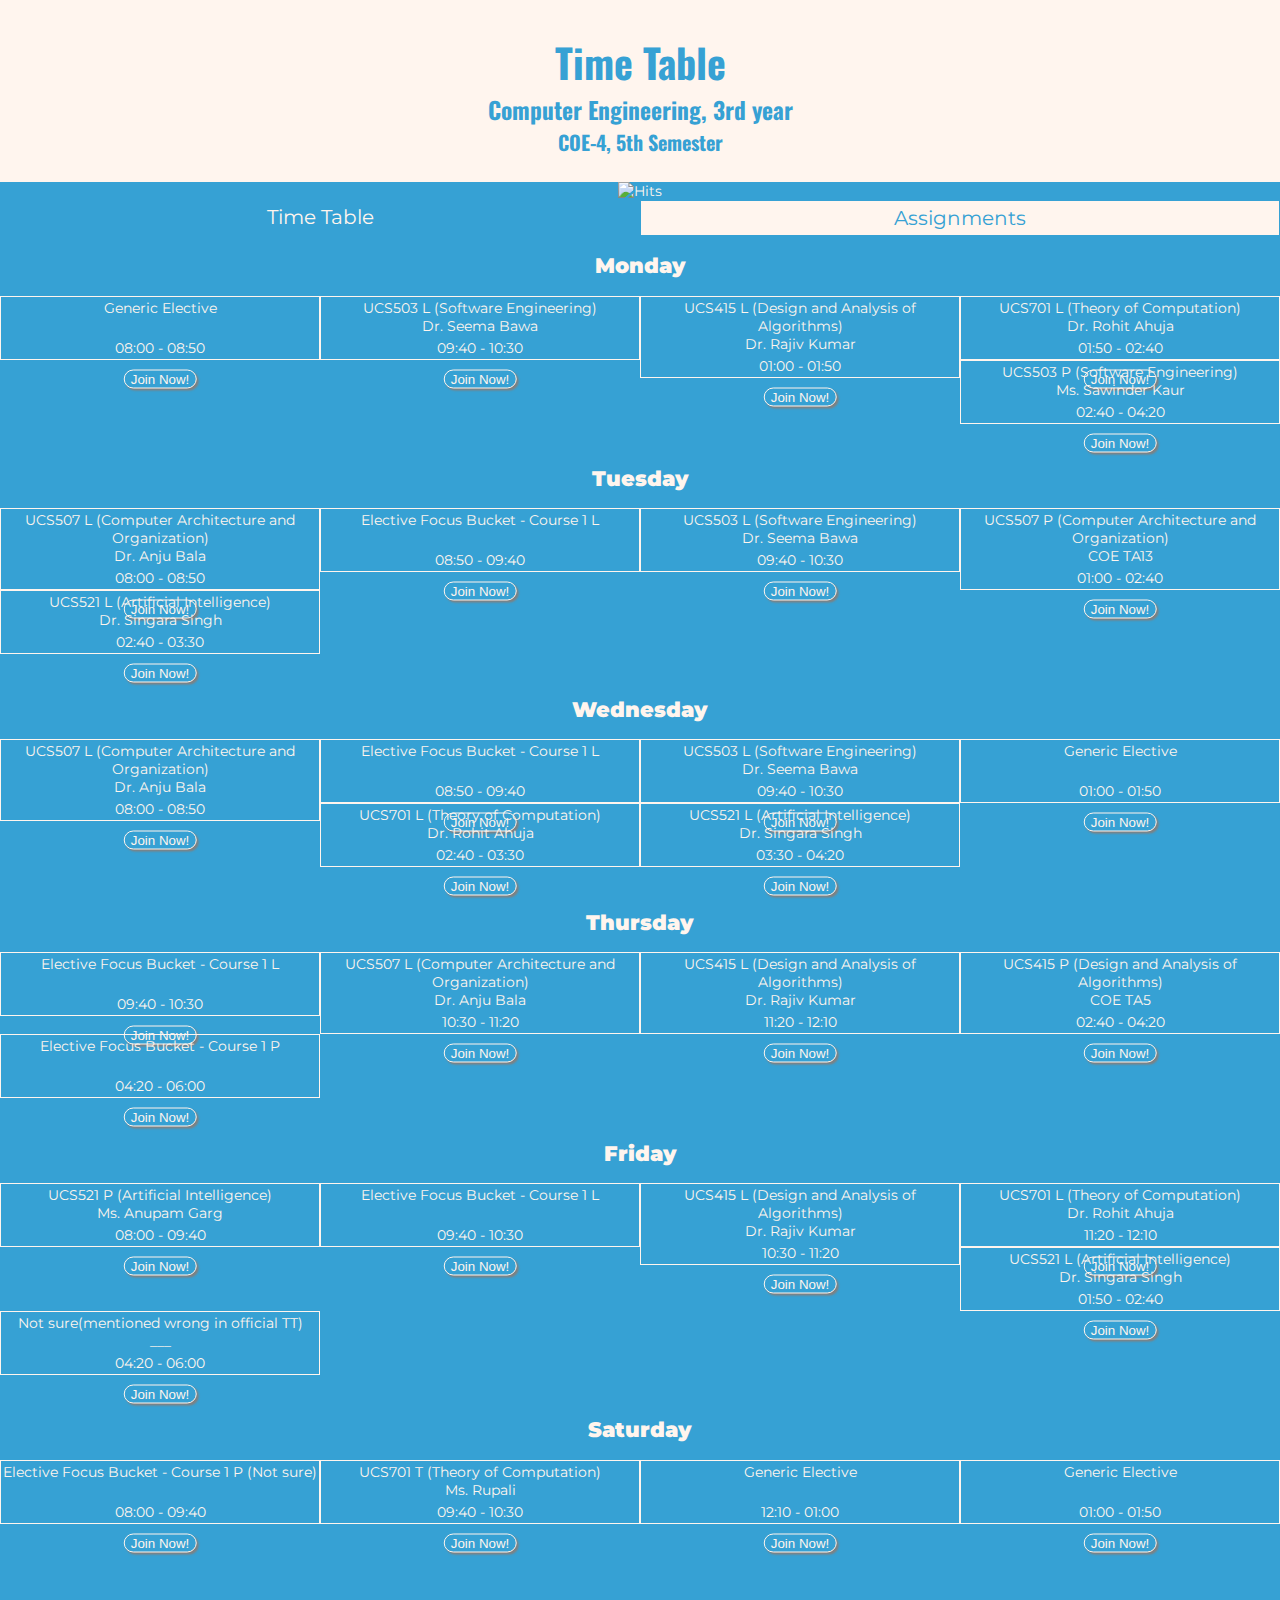
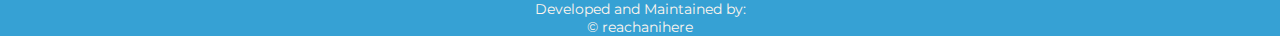
==== index.html @ 00ad69f7 "Update index.html" ====
<!DOCTYPE html>
<html>
    <head>
        <meta charset = "utf-8">
        <meta name="viewport" content="width=device-width, initial-scale=1">
        <title>Time Table, COE-4</title>
        <link rel="icon" href="images/favicon.png" type="image/x-icon"/>
        <link rel="stylesheet" type="text/css" href="css/style.css">
        <link href="https://fonts.googleapis.com/css2?family=Montserrat&family=Oswald:wght@700&display=swap" rel="stylesheet">
    </head>

    <body>
        <header><h1 class="tt">Time Table</h1><h3 class="elec">Computer Engineering, 3rd year</h3><h4 class="sem">COE-4, 5th Semester</h4></header>
        <img src="https://hitcounter.pythonanywhere.com/count/tag.svg?url=https%3A%2F%2Fcoe4.tech" alt="Hits">
        <div class="container">
            <div class="TTpage1"><a href="index.html" class="linktt1">Time Table</a></div>
            <div class="Qpage1"><a href="assignments.html" class="linkq1">Assignments</a></div>
            <div class="day"><h2>Monday</h2>
                <div class="lecture">
                    <div class="details">Generic Elective<br>‏‏‎ ‎</div>
                    <div class="details">08:00 - 08:50</div>
                    <div class="butt"><a href="#" add target="_blank"><button class="join_now_link">Join Now!</button></a></div>
                </div>
                <div class="lecture">
                    <div class="details">UCS503 L (Software Engineering)<br>Dr. Seema Bawa</div>
                    <div class="details">09:40 - 10:30</div>
                    <div class="butt"><a href="#" add target="_blank"><button class="join_now_link">Join Now!</button></a></div>
                </div>
                <div class="lecture">
                    <div class="details">UCS415 L (Design and Analysis of Algorithms)<br>Dr. Rajiv Kumar</div>
                    <div class="details">01:00 - 01:50</div>
                    <div class="butt"><a href="#" add target="_blank"><button class="join_now_link">Join Now!</button></a></div>
                </div>
                <div class="lecture">
                    <div class="details">UCS701 L (Theory of Computation)<br>Dr. Rohit Ahuja</div>
                    <div class="details">01:50 - 02:40</div>
                    <div class="butt"><a href="#" add target="_blank"><button class="join_now_link">Join Now!</button></a></div>
                </div>
                <div class="lecture">
                    <div class="details">UCS503 P (Software Engineering)<br>Ms. Sawinder Kaur</div>
                    <div class="details">02:40 - 04:20</div>
                    <div class="butt"><a href="#" add target="_blank"><button class="join_now_link">Join Now!</button></a></div>
                </div>
            </div>
            <div class="day"><h2>Tuesday</h2>
                <div class="lecture">
                    <div class="details">UCS507 L (Computer Architecture and Organization)<br>Dr. Anju Bala</div>
                    <div class="details">08:00 - 08:50</div>
                    <div class="butt"><a href="#" add target="_blank"><button class="join_now_link">Join Now!</button></a></div>
                </div>
                <div class="lecture">
                    <div class="details">Elective Focus Bucket - Course 1 L<br>‏‏‎ ‎</div>
                    <div class="details">08:50 - 09:40</div>
                    <div class="butt"><a href="#" add target="_blank"><button class="join_now_link">Join Now!</button></a></div>
                </div>
                <div class="lecture">
                    <div class="details">UCS503 L (Software Engineering)<br>Dr. Seema Bawa</div>
                    <div class="details">09:40 - 10:30</div>
                    <div class="butt"><a href="#" add target="_blank"><button class="join_now_link">Join Now!</button></a></div>
                </div>
                <div class="lecture">
                    <div class="details">UCS507 P (Computer Architecture and Organization)<br>COE TA13</div>
                    <div class="details">01:00 - 02:40</div>
                    <div class="butt"><a href="#" add target="_blank"><button class="join_now_link">Join Now!</button></a></div>
                </div>    
                <div class="lecture">
                    <div class="details">UCS521 L (Artificial Intelligence)<br>Dr. Singara Singh</div>
                    <div class="details">02:40 - 03:30</div>
                    <div class="butt"><a href="#" add target="_blank"><button class="join_now_link">Join Now!</button></a></div>
                </div> 
            </div> 
            <div class="day"><h2>Wednesday</h2>
                <div class="lecture">
                    <div class="details">UCS507 L (Computer Architecture and Organization)<br>Dr. Anju Bala</div>
                    <div class="details">08:00 - 08:50</div>
                    <div class="butt"><a href="#" add target="_blank"><button class="join_now_link">Join Now!</button></a></div>
                </div>
                <div class="lecture">
                    <div class="details">Elective Focus Bucket - Course 1 L<br>‏‏‎ ‎</div>
                    <div class="details">08:50 - 09:40</div>
                    <div class="butt"><a href="#" add target="_blank"><button class="join_now_link">Join Now!</button></a></div>
                </div>
                <div class="lecture">
                    <div class="details">UCS503 L (Software Engineering)<br>Dr. Seema Bawa</div>
                    <div class="details">09:40 - 10:30</div>
                    <div class="butt"><a href="#" add target="_blank"><button class="join_now_link">Join Now!</button></a></div>
                </div>
                <div class="lecture">
                    <div class="details">Generic Elective<br>‏‏‎ ‎</div>
                    <div class="details">01:00 - 01:50</div>
                    <div class="butt"><a href="#" add target="_blank"><button class="join_now_link">Join Now!</button></a></div>
                </div>
                <div class="lecture">
                    <div class="details">UCS701 L (Theory of Computation)<br>Dr. Rohit Ahuja</div>
                    <div class="details">02:40 - 03:30</div>
                    <div class="butt"><a href="#" add target="_blank"><button class="join_now_link">Join Now!</button></a></div>
                </div>   
                <div class="lecture">
                    <div class="details">UCS521 L (Artificial Intelligence)<br>Dr. Singara Singh</div>
                    <div class="details">03:30 - 04:20</div>
                    <div class="butt"><a href="#" add target="_blank"><button class="join_now_link">Join Now!</button></a></div>
                </div> 
            </div>
            <div class="day"><h2>Thursday</h2>
                <div class="lecture">
                    <div class="details">Elective Focus Bucket - Course 1 L<br>‏‏‎ ‎</div>
                    <div class="details">09:40 - 10:30</div>
                    <div class="butt"><a href="#" add target="_blank"><button class="join_now_link">Join Now!</button></a></div>
                </div>
                <div class="lecture">
                    <div class="details">UCS507 L (Computer Architecture and Organization)<br>Dr. Anju Bala</div>
                    <div class="details">10:30 - 11:20</div>
                    <div class="butt"><a href="#" add target="_blank"><button class="join_now_link">Join Now!</button></a></div>
                </div>
                <div class="lecture">
                    <div class="details">UCS415 L (Design and Analysis of Algorithms)<br>Dr. Rajiv Kumar</div>
                    <div class="details">11:20 - 12:10</div>
                    <div class="butt"><a href="#" add target="_blank"><button class="join_now_link">Join Now!</button></a></div>
                </div>
                <div class="lecture">
                    <div class="details">UCS415 P (Design and Analysis of Algorithms)<br>COE TA5</div>
                    <div class="details">02:40 - 04:20</div>
                    <div class="butt"><a href="#" add target="_blank"><button class="join_now_link">Join Now!</button></a></div>
                </div>   
                <div class="lecture">
                    <div class="details">Elective Focus Bucket - Course 1 P<br>‏‏‎ ‎</div>
                    <div class="details">04:20 - 06:00</div>
                    <div class="butt"><a href="#" add target="_blank"><button class="join_now_link">Join Now!</button></a></div>
                </div>
            </div>
            <div class="day"><h2>Friday</h2>
                <div class="lecture">
                    <div class="details">UCS521 P (Artificial Intelligence)<br>Ms. Anupam Garg</div>
                    <div class="details">08:00 - 09:40</div>
                    <div class="butt"><a href="#" add target="_blank"><button class="join_now_link">Join Now!</button></a></div>
                </div> 
                <div class="lecture">
                    <div class="details">Elective Focus Bucket - Course 1 L<br>‏‏‎ ‎</div>
                    <div class="details">09:40 - 10:30</div>
                    <div class="butt"><a href="#" add target="_blank"><button class="join_now_link">Join Now!</button></a></div>
                </div>
                <div class="lecture">
                    <div class="details">UCS415 L (Design and Analysis of Algorithms)<br>Dr. Rajiv Kumar</div>
                    <div class="details">10:30 - 11:20</div>
                    <div class="butt"><a href="#" add target="_blank"><button class="join_now_link">Join Now!</button></a></div>
                </div>  
                <div class="lecture">
                    <div class="details">UCS701 L (Theory of Computation)<br>Dr. Rohit Ahuja</div>
                    <div class="details">11:20 - 12:10</div>
                    <div class="butt"><a href="#" add target="_blank"><button class="join_now_link">Join Now!</button></a></div>
                </div> 
                <div class="lecture">
                    <div class="details">UCS521 L (Artificial Intelligence)<br>Dr. Singara Singh</div>
                    <div class="details">01:50 - 02:40</div>
                    <div class="butt"><a href="#" add target="_blank"><button class="join_now_link">Join Now!</button></a></div>
                </div> 
                <div class="lecture">
                    <div class="details">Not sure(mentioned wrong in official TT)<br>‏‏‎___</div>
                    <div class="details">04:20 - 06:00</div>
                    <div class="butt"><a href="#" add target="_blank"><button class="join_now_link">Join Now!</button></a></div>
                </div>
            </div>
                <div class="day"><h2>Saturday</h2>
                <div class="lecture">
                    <div class="details">Elective Focus Bucket - Course 1 P (Not sure)<br>‏‏‎ ‎</div>
                    <div class="details">08:00 - 09:40</div>
                    <div class="butt"><a href="#" add target="_blank"><button class="join_now_link">Join Now!</button></a></div>
                </div>
                <div class="lecture">
                    <div class="details">UCS701 T (Theory of Computation)<br>Ms. Rupali</div>
                    <div class="details">09:40 - 10:30</div>
                    <div class="butt"><a href="#" add target="_blank"><button class="join_now_link">Join Now!</button></a></div>
                </div>
                <div class="lecture">
                    <div class="details">Generic Elective<br>‏‏‎ ‎</div>
                    <div class="details">12:10 - 01:00</div>
                    <div class="butt"><a href="#" add target="_blank"><button class="join_now_link">Join Now!</button></a></div>
                </div>
                <div class="lecture">
                    <div class="details">Generic Elective<br>‏‏‎ ‎</div>
                    <div class="details">01:00 - 01:50</div>
                    <div class="butt"><a href="#" add target="_blank"><button class="join_now_link">Join Now!</button></a></div>
                </div>   
            </div>   
        </div>
        <div class="foot">Developed and Maintained by:<br>&copy reachanihere</div>
    </body>
</html>
---- css/style.css ----
body{
    width: 100%;
    margin: 0px;
    padding: 0px;
    background-color: #36a1d4;
    font-family: 'Montserrat', sans-serif;
    color: seashell;
    font-size: 14px;
    text-align: center;
}
header{
    background-color: seashell;
    margin: 0px;
    padding: 5px;
    color: #36a1d4;
    font-family: 'Oswald', sans-serif;
    text-align: center;
    font-size: 20px;
}
.container{
    text-align: center;
}
.day{
    width: 100%;
    margin-bottom: 25px;
    float: left;
    text-align: center;
}
.lecture{
    box-sizing: border-box;
    position: relative;
    box-align :center;
    width: 25%;
    float: left;
    padding: 0px;
    margin: 0px;
    border-style: solid;
    border-width: 1px;
    border-color: seashell;
}
.join_now_link{
    margin: 0px ;
}
.details{
    text-align: center;
    padding: 2px;
}
.butt{
    position: absolute;
    padding-top: 40px;
    margin: 0px;
    left: 50%;
    -ms-transform: translate(-50%);
    transform: translate(-50%,-50%);
}
.lecture1{
    box-sizing: border-box;
    position: relative;
    width: 50%;
    float: left;
    padding: 0px;
    margin: 0px;
    border-style: solid;
    border-width: 1px;
    border-color: seashell;
}
.butt1{
    position: absolute;
    padding-top: 40px;
    margin: 0px;
    left: 50%;
    -ms-transform: translate(-50%);
    transform: translate(-50%,-50%);
}
h2{
    text-shadow: 0px,0px,10px,1px, slategray;
    font-weight: 900;
}
.foot{
    font-size: 14px;
    text-align: center;
    padding-top: 200px;
    margin-top: 1200px;
}
.footq{
    font-size: 14px;
    text-align: center;
    padding-top: 200px;
    margin-top: 400px;
}
.join_now_link{
    background-color:#36a1d4;
    border: 1.5px solid seashell;
    color: seashell;
    box-shadow: 2px 2px 2px 0px gray;
    font-weight: 500;
    border-radius: 10px 10px 10px 10px ;
}
.elec{
    margin: 0px;
}
.sem{
    margin: 0px;
    padding-bottom: 20px;
}
.tt{
    margin-bottom: 0px;
}
.TTpage1{
    box-sizing: border-box;
    width: 50%;
    float: left;
    font-size: 20px;
    font-weight: 400;
    padding-top: 5px;
    padding-bottom: 5px;
    color: seashell;
}
.Qpage1{
    box-sizing: border-box;
    width: 50%;
    float: left;
    font-size: 20px;
    font-weight: 400;
    padding-top: 5px;
    padding-bottom: 5px;
    background-color: seashell;
    color: #36a1d4;
    border: 1px solid #36a1d4;
    }

.TTpage2{
    box-sizing: border-box;
    width: 50%;
    float: left;
    font-size: 20px;
    font-weight: 400;
    padding-top: 5px;
    padding-bottom: 5px;
    background-color: seashell;
    color: #36a1d4;
    border: 1px solid #36a1d4;
    }
.Qpage2{
    width: 50%;
    float: left;
    font-size: 20px;
    font-weight: 400;
    padding-top: 5px;
    padding-bottom: 5px;
}
#upq{
    margin-top: 40px;
    font-size: 20px;
    font-weight: 900;
}
#quiz{
    width: 100%;
    display: inline-block;
    padding: 10px;
    margin-top: 5px;
    border-width: 1.5px;
}
#quiz_link{
    margin-top: 1000px;
}
.linktt{
    text-decoration: none;
    color: #36a1d4;
}
.linkq{
    text-decoration: none;
    color: seashell;
}
.linktt1{
    text-decoration: none;
    color: seashell;
}
.linkq1{
    text-decoration: none;
    color: #36a1d4;
}
#quiz_button{
    background-color: seashell;
    color: #36a1d4;
    font-weight: 600;
}
@media(max-width:746px){
    .body{
        font-size: 12px;
    }
    .lecture{
        width: 50%;
        margin-bottom: 40px;
    }
    #quiz{
        margin-bottom: 10px;
    }
}
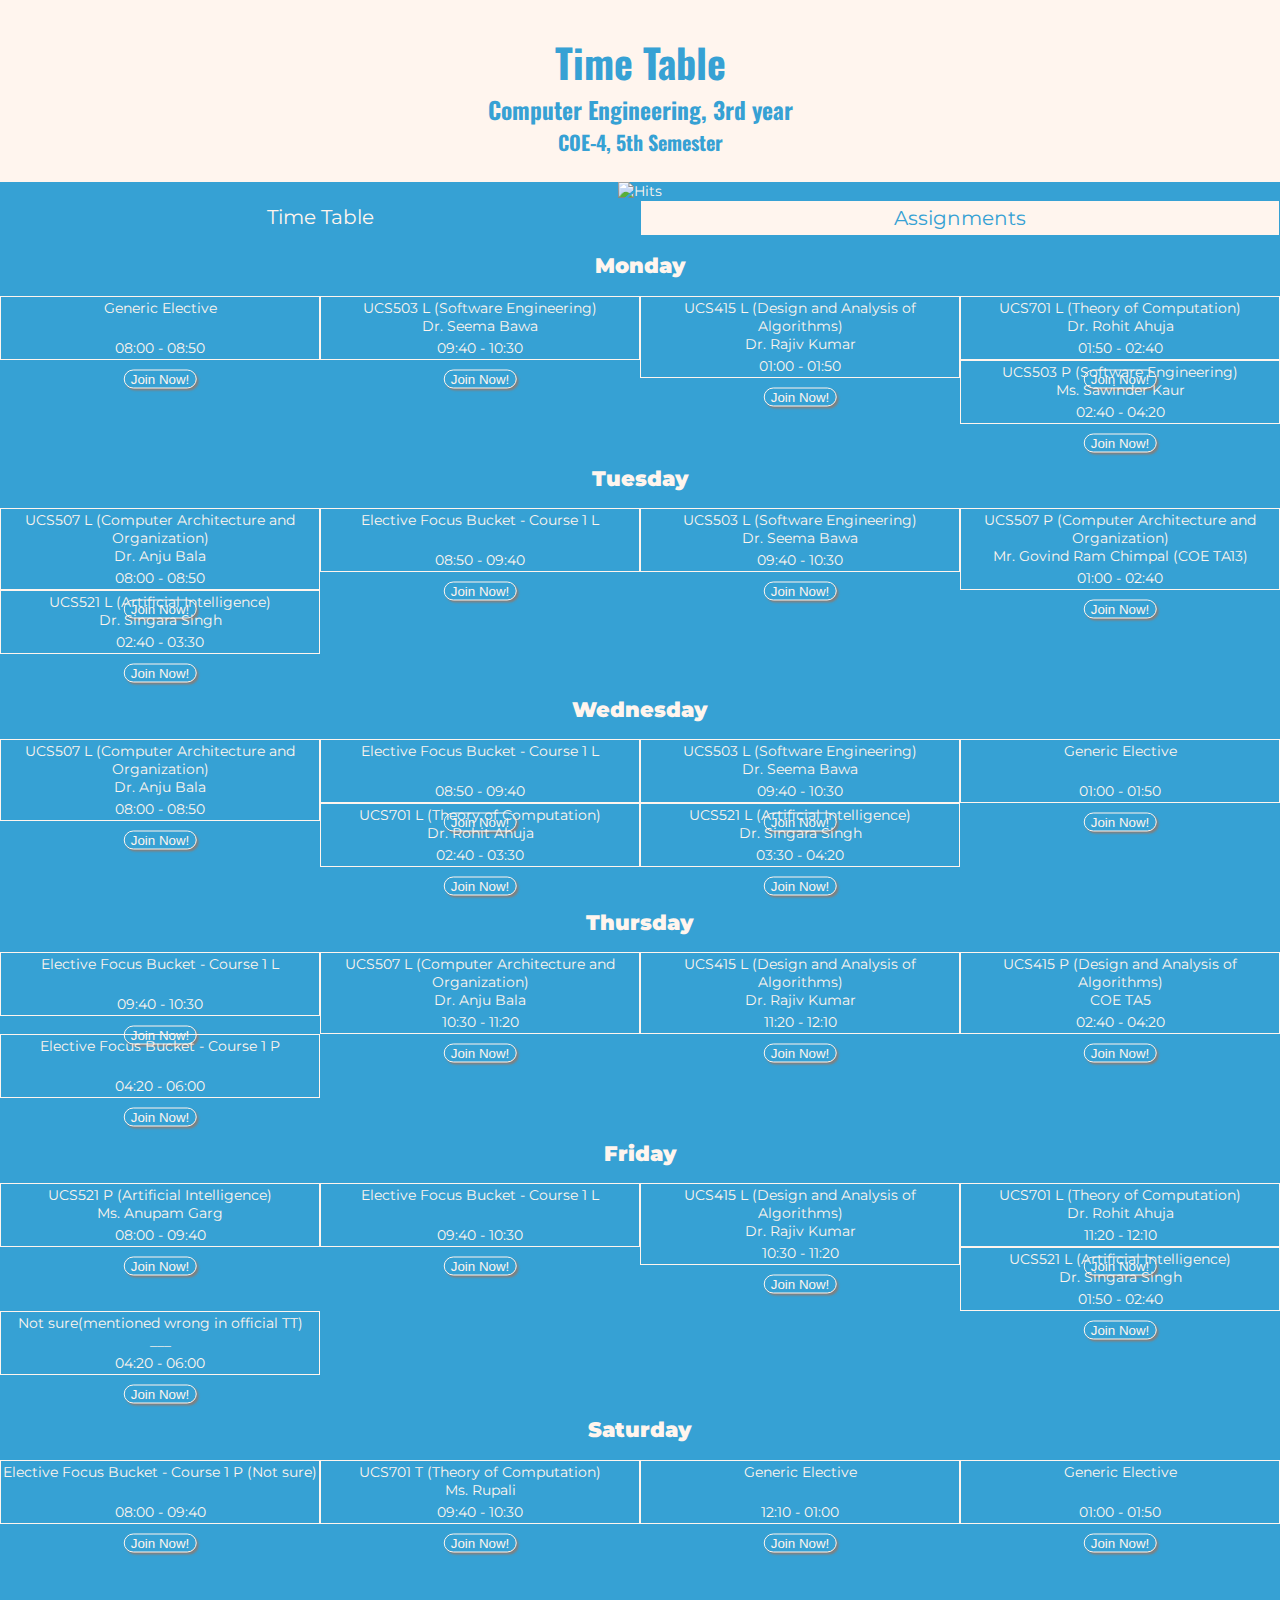
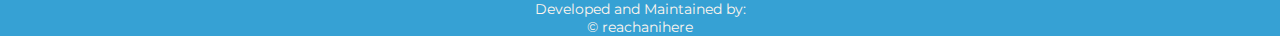
==== commit eb03afd1: "Update index.html" ====
--- a/index.html
+++ b/index.html
@@ -59,7 +59,7 @@
                     <div class="butt"><a href="#" add target="_blank"><button class="join_now_link">Join Now!</button></a></div>
                 </div>
                 <div class="lecture">
-                    <div class="details">UCS507 P (Computer Architecture and Organization)<br>COE TA13</div>
+                    <div class="details">UCS507 P (Computer Architecture and Organization)<br>Mr. Govind Ram Chimpal (COE TA13)</div>
                     <div class="details">01:00 - 02:40</div>
                     <div class="butt"><a href="#" add target="_blank"><button class="join_now_link">Join Now!</button></a></div>
                 </div>    
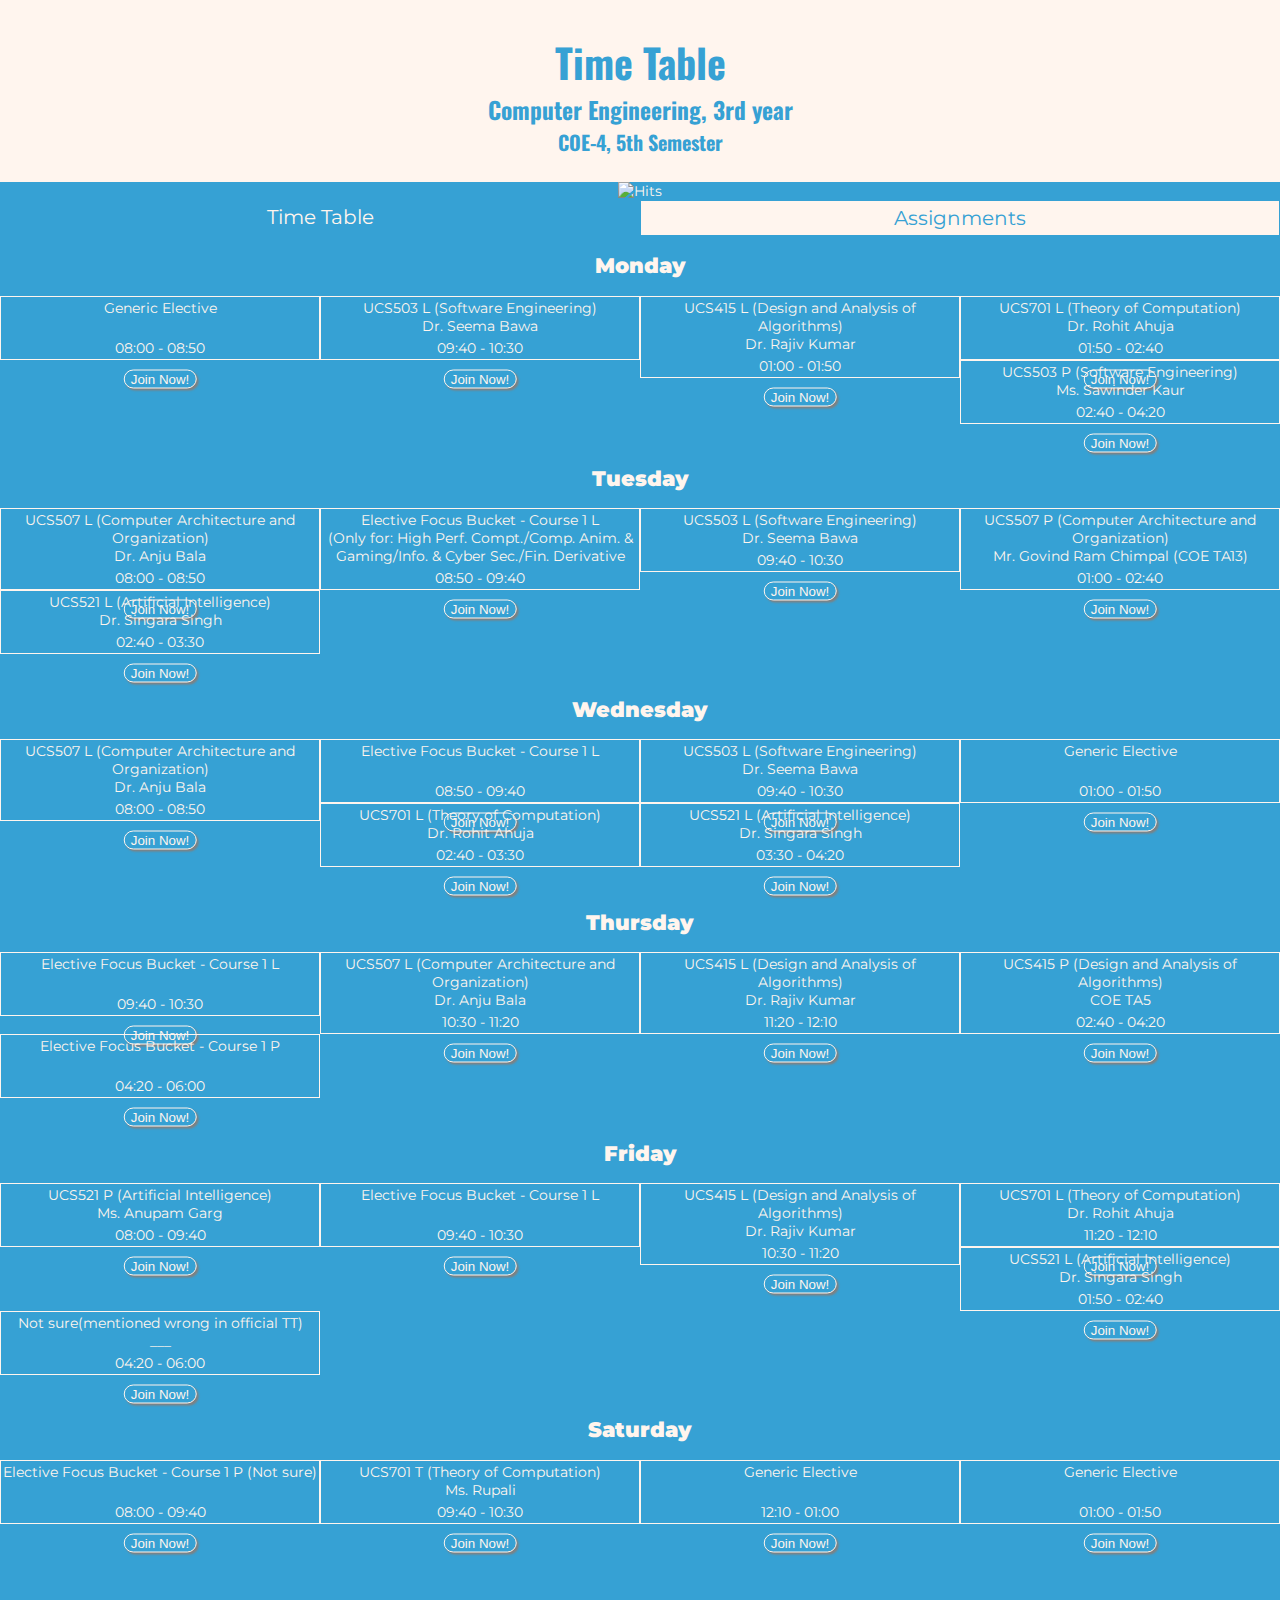
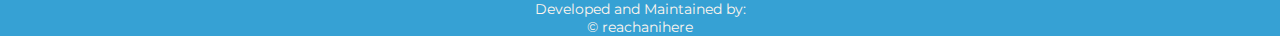
==== commit 9c6cdf1c: "Update index.html" ====
--- a/index.html
+++ b/index.html
@@ -49,7 +49,7 @@
                     <div class="butt"><a href="#" add target="_blank"><button class="join_now_link">Join Now!</button></a></div>
                 </div>
                 <div class="lecture">
-                    <div class="details">Elective Focus Bucket - Course 1 L<br>‏‏‎ ‎</div>
+                    <div class="details">Elective Focus Bucket - Course 1 L<br>(Only for: High Perf. Compt./Comp. Anim. & Gaming/Info. & Cyber Sec./Fin. Derivative</div>
                     <div class="details">08:50 - 09:40</div>
                     <div class="butt"><a href="#" add target="_blank"><button class="join_now_link">Join Now!</button></a></div>
                 </div>
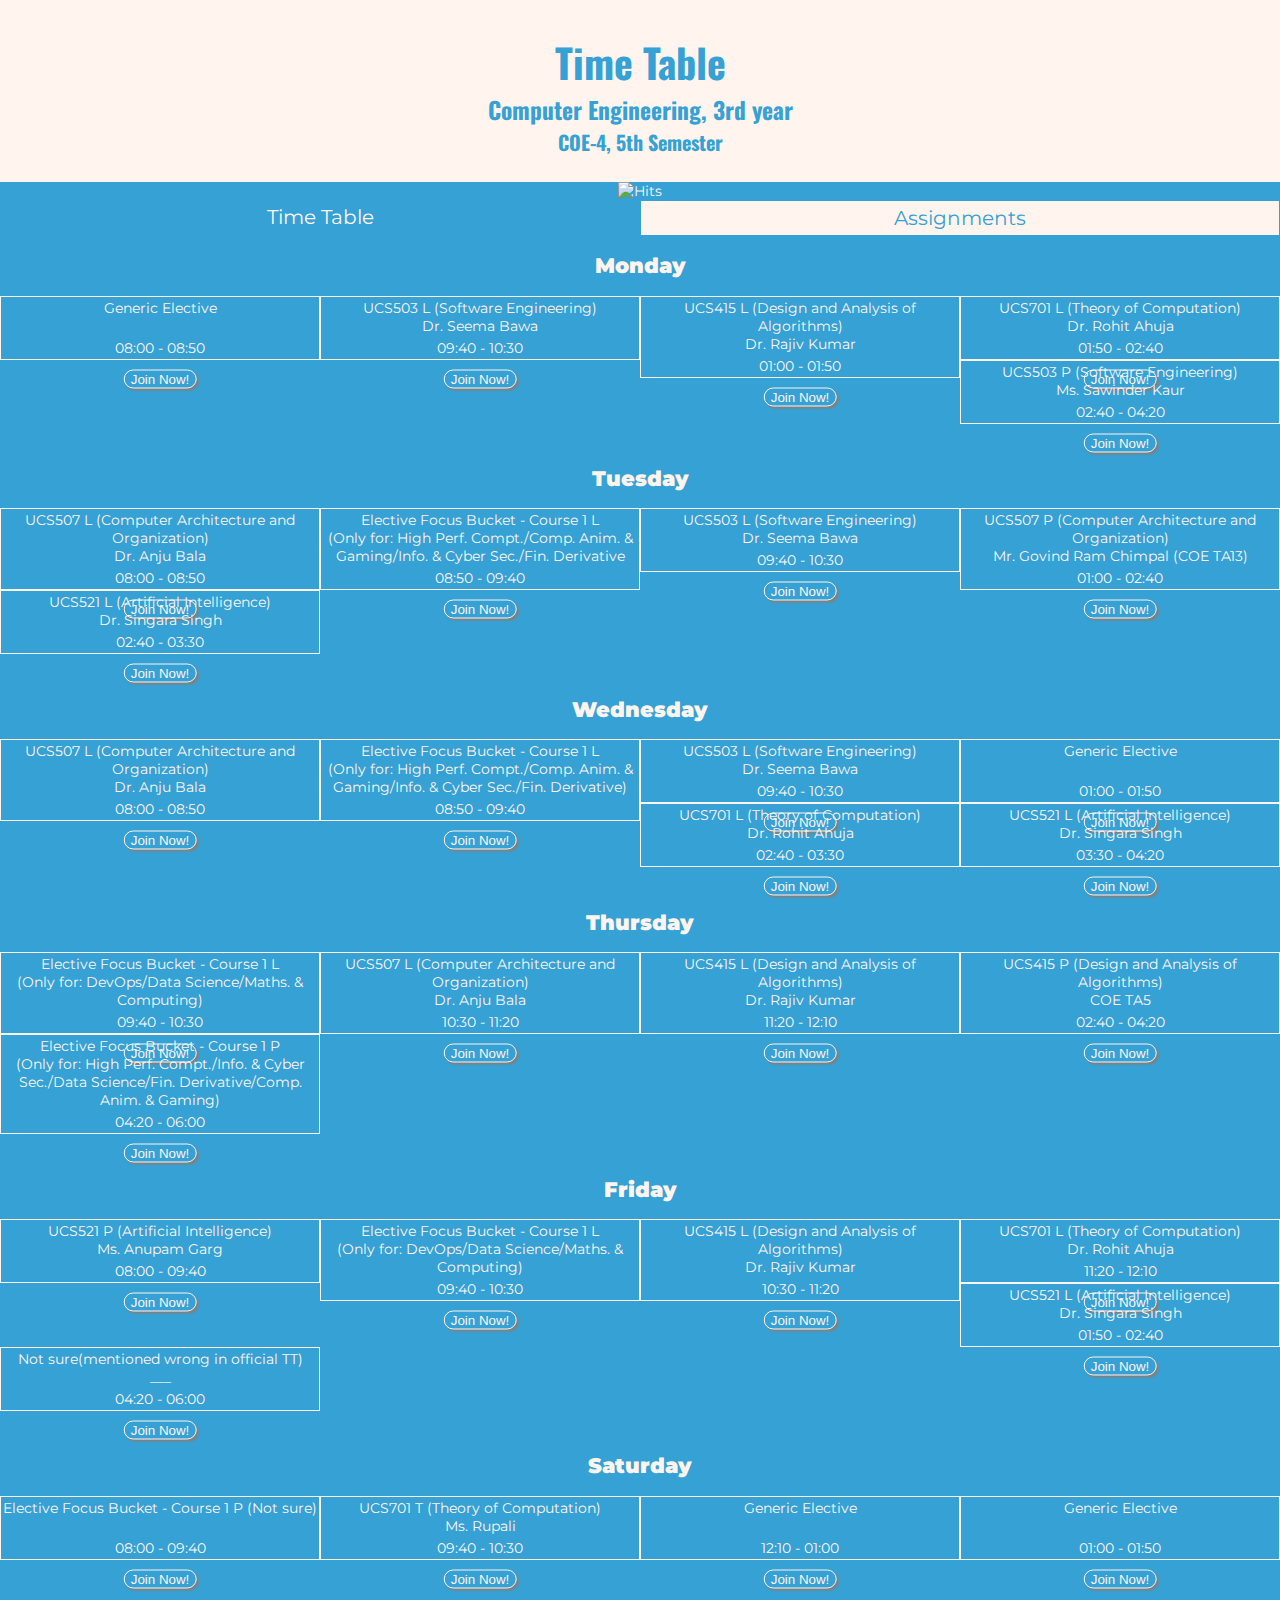
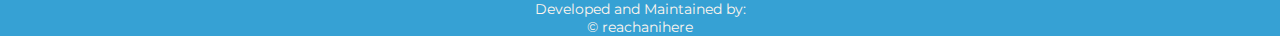
==== commit eed5a74f: "Update index.html" ====
--- a/index.html
+++ b/index.html
@@ -76,7 +76,7 @@
                     <div class="butt"><a href="#" add target="_blank"><button class="join_now_link">Join Now!</button></a></div>
                 </div>
                 <div class="lecture">
-                    <div class="details">Elective Focus Bucket - Course 1 L<br>‏‏‎ ‎</div>
+                    <div class="details">Elective Focus Bucket - Course 1 L<br>(Only for: High Perf. Compt./Comp. Anim. & Gaming/Info. & Cyber Sec./Fin. Derivative)</div>
                     <div class="details">08:50 - 09:40</div>
                     <div class="butt"><a href="#" add target="_blank"><button class="join_now_link">Join Now!</button></a></div>
                 </div>
@@ -103,7 +103,7 @@
             </div>
             <div class="day"><h2>Thursday</h2>
                 <div class="lecture">
-                    <div class="details">Elective Focus Bucket - Course 1 L<br>‏‏‎ ‎</div>
+                    <div class="details">Elective Focus Bucket - Course 1 L<br>(Only for: DevOps/Data Science/Maths. & Computing)</div>
                     <div class="details">09:40 - 10:30</div>
                     <div class="butt"><a href="#" add target="_blank"><button class="join_now_link">Join Now!</button></a></div>
                 </div>
@@ -123,7 +123,7 @@
                     <div class="butt"><a href="#" add target="_blank"><button class="join_now_link">Join Now!</button></a></div>
                 </div>   
                 <div class="lecture">
-                    <div class="details">Elective Focus Bucket - Course 1 P<br>‏‏‎ ‎</div>
+                    <div class="details">Elective Focus Bucket - Course 1 P<br>(Only for: High Perf. Compt./Info. & Cyber Sec./Data Science/Fin. Derivative/Comp. Anim. & Gaming)</div>
                     <div class="details">04:20 - 06:00</div>
                     <div class="butt"><a href="#" add target="_blank"><button class="join_now_link">Join Now!</button></a></div>
                 </div>
@@ -135,7 +135,7 @@
                     <div class="butt"><a href="#" add target="_blank"><button class="join_now_link">Join Now!</button></a></div>
                 </div> 
                 <div class="lecture">
-                    <div class="details">Elective Focus Bucket - Course 1 L<br>‏‏‎ ‎</div>
+                    <div class="details">Elective Focus Bucket - Course 1 L<br>(Only for: DevOps/Data Science/Maths. & Computing)</div>
                     <div class="details">09:40 - 10:30</div>
                     <div class="butt"><a href="#" add target="_blank"><button class="join_now_link">Join Now!</button></a></div>
                 </div>
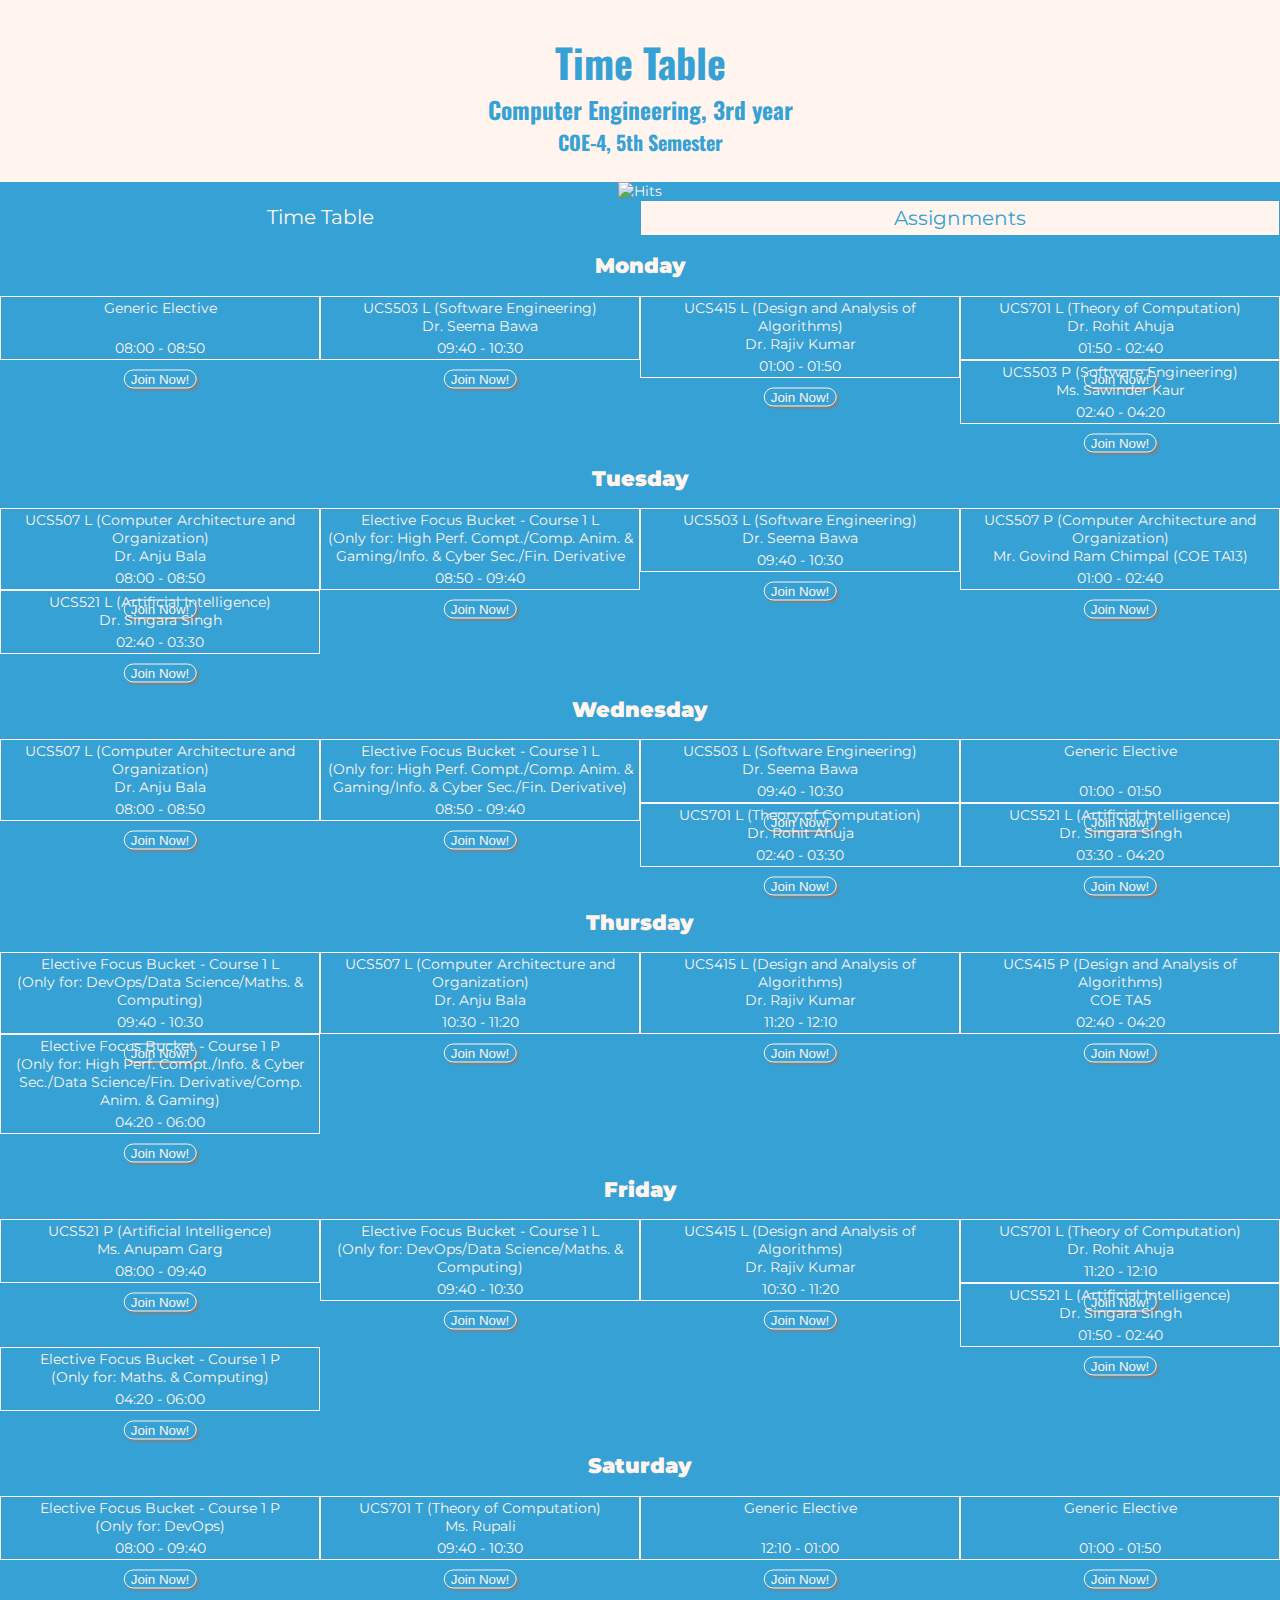
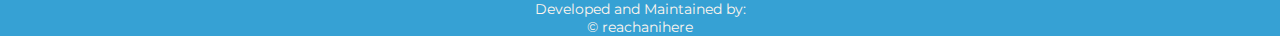
==== commit 97490887: "Update index.html" ====
--- a/index.html
+++ b/index.html
@@ -155,14 +155,14 @@
                     <div class="butt"><a href="#" add target="_blank"><button class="join_now_link">Join Now!</button></a></div>
                 </div> 
                 <div class="lecture">
-                    <div class="details">Not sure(mentioned wrong in official TT)<br>‏‏‎___</div>
+                    <div class="details">Elective Focus Bucket - Course 1 P<br>(Only for: Maths. & Computing)</div>
                     <div class="details">04:20 - 06:00</div>
                     <div class="butt"><a href="#" add target="_blank"><button class="join_now_link">Join Now!</button></a></div>
                 </div>
             </div>
                 <div class="day"><h2>Saturday</h2>
                 <div class="lecture">
-                    <div class="details">Elective Focus Bucket - Course 1 P (Not sure)<br>‏‏‎ ‎</div>
+                    <div class="details">Elective Focus Bucket - Course 1 P<br>(Only for: DevOps)</div>
                     <div class="details">08:00 - 09:40</div>
                     <div class="butt"><a href="#" add target="_blank"><button class="join_now_link">Join Now!</button></a></div>
                 </div>
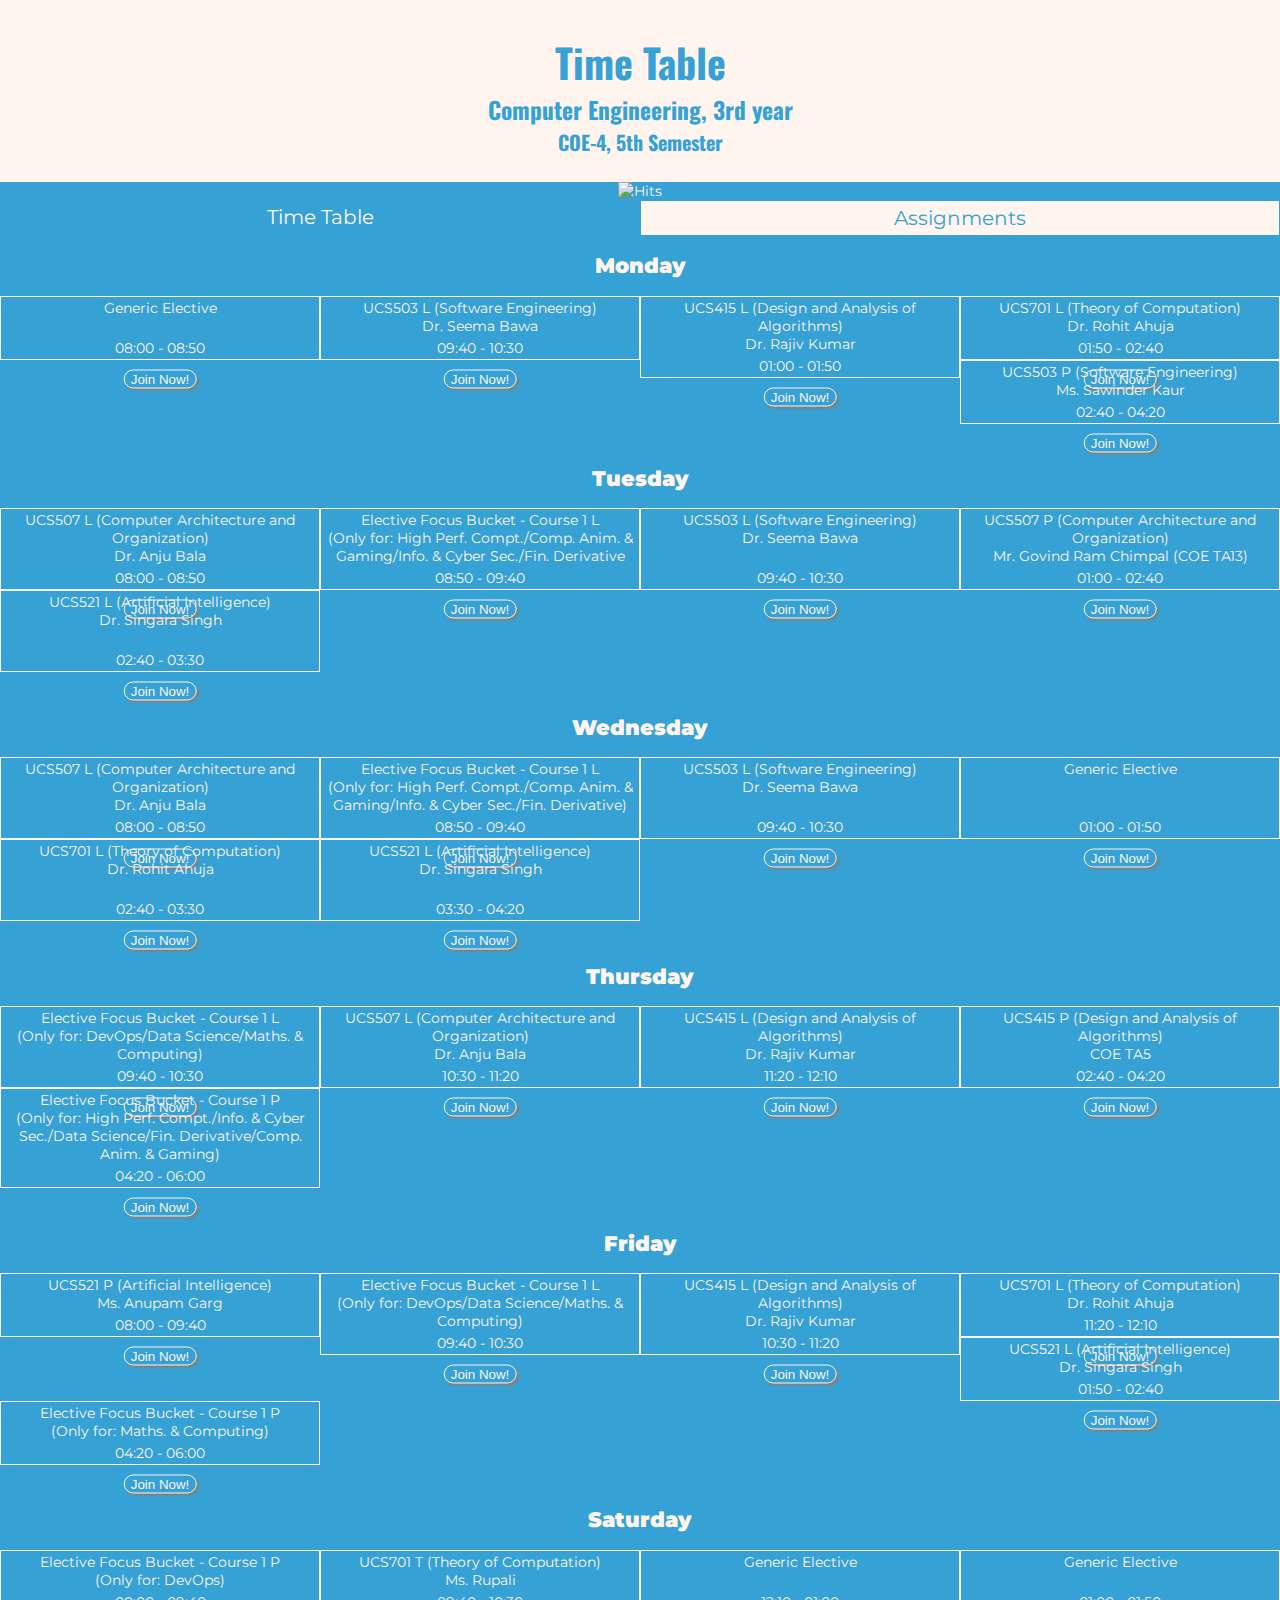
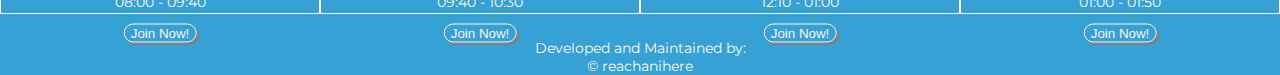
==== commit 14ab56e5: "Update index.html" ====
--- a/index.html
+++ b/index.html
@@ -54,7 +54,7 @@
                     <div class="butt"><a href="#" add target="_blank"><button class="join_now_link">Join Now!</button></a></div>
                 </div>
                 <div class="lecture">
-                    <div class="details">UCS503 L (Software Engineering)<br>Dr. Seema Bawa</div>
+                    <div class="details">UCS503 L (Software Engineering)<br>Dr. Seema Bawa<br>‏‏‎ ‎</div>
                     <div class="details">09:40 - 10:30</div>
                     <div class="butt"><a href="#" add target="_blank"><button class="join_now_link">Join Now!</button></a></div>
                 </div>
@@ -64,7 +64,7 @@
                     <div class="butt"><a href="#" add target="_blank"><button class="join_now_link">Join Now!</button></a></div>
                 </div>    
                 <div class="lecture">
-                    <div class="details">UCS521 L (Artificial Intelligence)<br>Dr. Singara Singh</div>
+                    <div class="details">UCS521 L (Artificial Intelligence)<br>Dr. Singara Singh<br>‏‏‎ ‎</div>
                     <div class="details">02:40 - 03:30</div>
                     <div class="butt"><a href="#" add target="_blank"><button class="join_now_link">Join Now!</button></a></div>
                 </div> 
@@ -81,22 +81,22 @@
                     <div class="butt"><a href="#" add target="_blank"><button class="join_now_link">Join Now!</button></a></div>
                 </div>
                 <div class="lecture">
-                    <div class="details">UCS503 L (Software Engineering)<br>Dr. Seema Bawa</div>
+                    <div class="details">UCS503 L (Software Engineering)<br>Dr. Seema Bawa<br>‏‏‎ ‎</div>
                     <div class="details">09:40 - 10:30</div>
                     <div class="butt"><a href="#" add target="_blank"><button class="join_now_link">Join Now!</button></a></div>
                 </div>
                 <div class="lecture">
-                    <div class="details">Generic Elective<br>‏‏‎ ‎</div>
+                    <div class="details">Generic Elective<br>‏‏‎ ‎<br>‏‏‎ ‎</div>
                     <div class="details">01:00 - 01:50</div>
                     <div class="butt"><a href="#" add target="_blank"><button class="join_now_link">Join Now!</button></a></div>
                 </div>
                 <div class="lecture">
-                    <div class="details">UCS701 L (Theory of Computation)<br>Dr. Rohit Ahuja</div>
+                    <div class="details">UCS701 L (Theory of Computation)<br>Dr. Rohit Ahuja<br>‏‏‎ ‎</div>
                     <div class="details">02:40 - 03:30</div>
                     <div class="butt"><a href="#" add target="_blank"><button class="join_now_link">Join Now!</button></a></div>
                 </div>   
                 <div class="lecture">
-                    <div class="details">UCS521 L (Artificial Intelligence)<br>Dr. Singara Singh</div>
+                    <div class="details">UCS521 L (Artificial Intelligence)<br>Dr. Singara Singh<br>‏‏‎ ‎</div>
                     <div class="details">03:30 - 04:20</div>
                     <div class="butt"><a href="#" add target="_blank"><button class="join_now_link">Join Now!</button></a></div>
                 </div> 
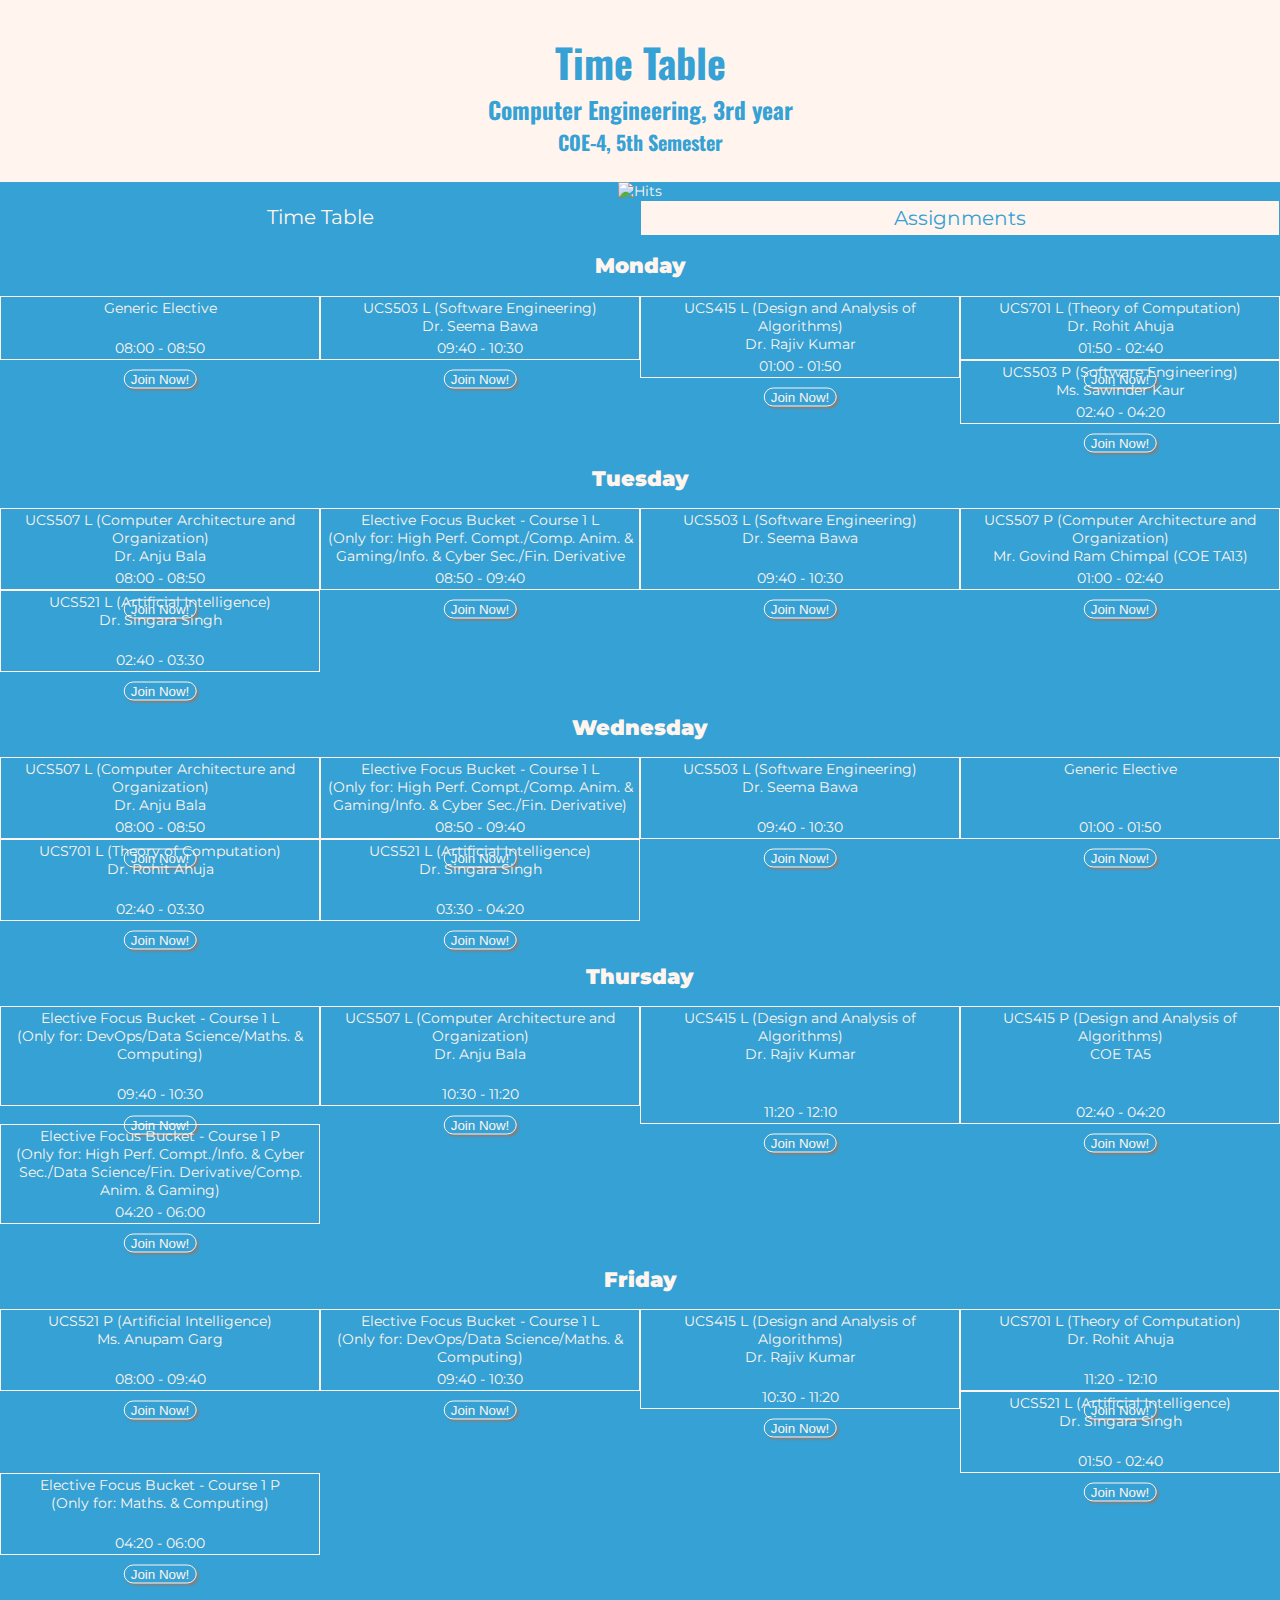
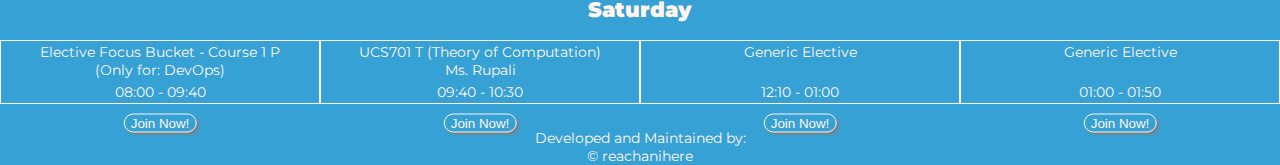
==== commit 084028c8: "Update index.html" ====
--- a/index.html
+++ b/index.html
@@ -103,22 +103,22 @@
             </div>
             <div class="day"><h2>Thursday</h2>
                 <div class="lecture">
-                    <div class="details">Elective Focus Bucket - Course 1 L<br>(Only for: DevOps/Data Science/Maths. & Computing)</div>
+                    <div class="details">Elective Focus Bucket - Course 1 L<br>(Only for: DevOps/Data Science/Maths. & Computing)<br>‏‏‎ ‎</div>
                     <div class="details">09:40 - 10:30</div>
                     <div class="butt"><a href="#" add target="_blank"><button class="join_now_link">Join Now!</button></a></div>
                 </div>
                 <div class="lecture">
-                    <div class="details">UCS507 L (Computer Architecture and Organization)<br>Dr. Anju Bala</div>
+                    <div class="details">UCS507 L (Computer Architecture and Organization)<br>Dr. Anju Bala<br>‏‏‎ ‎</div>
                     <div class="details">10:30 - 11:20</div>
                     <div class="butt"><a href="#" add target="_blank"><button class="join_now_link">Join Now!</button></a></div>
                 </div>
                 <div class="lecture">
-                    <div class="details">UCS415 L (Design and Analysis of Algorithms)<br>Dr. Rajiv Kumar</div>
+                    <div class="details">UCS415 L (Design and Analysis of Algorithms)<br>Dr. Rajiv Kumar<br>‏‏‎ ‎<br>‏‏‎ ‎</div>
                     <div class="details">11:20 - 12:10</div>
                     <div class="butt"><a href="#" add target="_blank"><button class="join_now_link">Join Now!</button></a></div>
                 </div>
                 <div class="lecture">
-                    <div class="details">UCS415 P (Design and Analysis of Algorithms)<br>COE TA5</div>
+                    <div class="details">UCS415 P (Design and Analysis of Algorithms)<br>COE TA5<br>‏‏‎ ‎<br>‏‏‎ ‎</div>
                     <div class="details">02:40 - 04:20</div>
                     <div class="butt"><a href="#" add target="_blank"><button class="join_now_link">Join Now!</button></a></div>
                 </div>   
@@ -130,7 +130,7 @@
             </div>
             <div class="day"><h2>Friday</h2>
                 <div class="lecture">
-                    <div class="details">UCS521 P (Artificial Intelligence)<br>Ms. Anupam Garg</div>
+                    <div class="details">UCS521 P (Artificial Intelligence)<br>Ms. Anupam Garg<br>‏‏‎ ‎</div>
                     <div class="details">08:00 - 09:40</div>
                     <div class="butt"><a href="#" add target="_blank"><button class="join_now_link">Join Now!</button></a></div>
                 </div> 
@@ -140,22 +140,22 @@
                     <div class="butt"><a href="#" add target="_blank"><button class="join_now_link">Join Now!</button></a></div>
                 </div>
                 <div class="lecture">
-                    <div class="details">UCS415 L (Design and Analysis of Algorithms)<br>Dr. Rajiv Kumar</div>
+                    <div class="details">UCS415 L (Design and Analysis of Algorithms)<br>Dr. Rajiv Kumar<br>‏‏‎ ‎</div>
                     <div class="details">10:30 - 11:20</div>
                     <div class="butt"><a href="#" add target="_blank"><button class="join_now_link">Join Now!</button></a></div>
                 </div>  
                 <div class="lecture">
-                    <div class="details">UCS701 L (Theory of Computation)<br>Dr. Rohit Ahuja</div>
+                    <div class="details">UCS701 L (Theory of Computation)<br>Dr. Rohit Ahuja<br>‏‏‎ ‎</div>
                     <div class="details">11:20 - 12:10</div>
                     <div class="butt"><a href="#" add target="_blank"><button class="join_now_link">Join Now!</button></a></div>
                 </div> 
                 <div class="lecture">
-                    <div class="details">UCS521 L (Artificial Intelligence)<br>Dr. Singara Singh</div>
+                    <div class="details">UCS521 L (Artificial Intelligence)<br>Dr. Singara Singh<br>‏‏‎ ‎</div>
                     <div class="details">01:50 - 02:40</div>
                     <div class="butt"><a href="#" add target="_blank"><button class="join_now_link">Join Now!</button></a></div>
                 </div> 
                 <div class="lecture">
-                    <div class="details">Elective Focus Bucket - Course 1 P<br>(Only for: Maths. & Computing)</div>
+                    <div class="details">Elective Focus Bucket - Course 1 P<br>(Only for: Maths. & Computing)<br>‏‏‎ ‎</div>
                     <div class="details">04:20 - 06:00</div>
                     <div class="butt"><a href="#" add target="_blank"><button class="join_now_link">Join Now!</button></a></div>
                 </div>
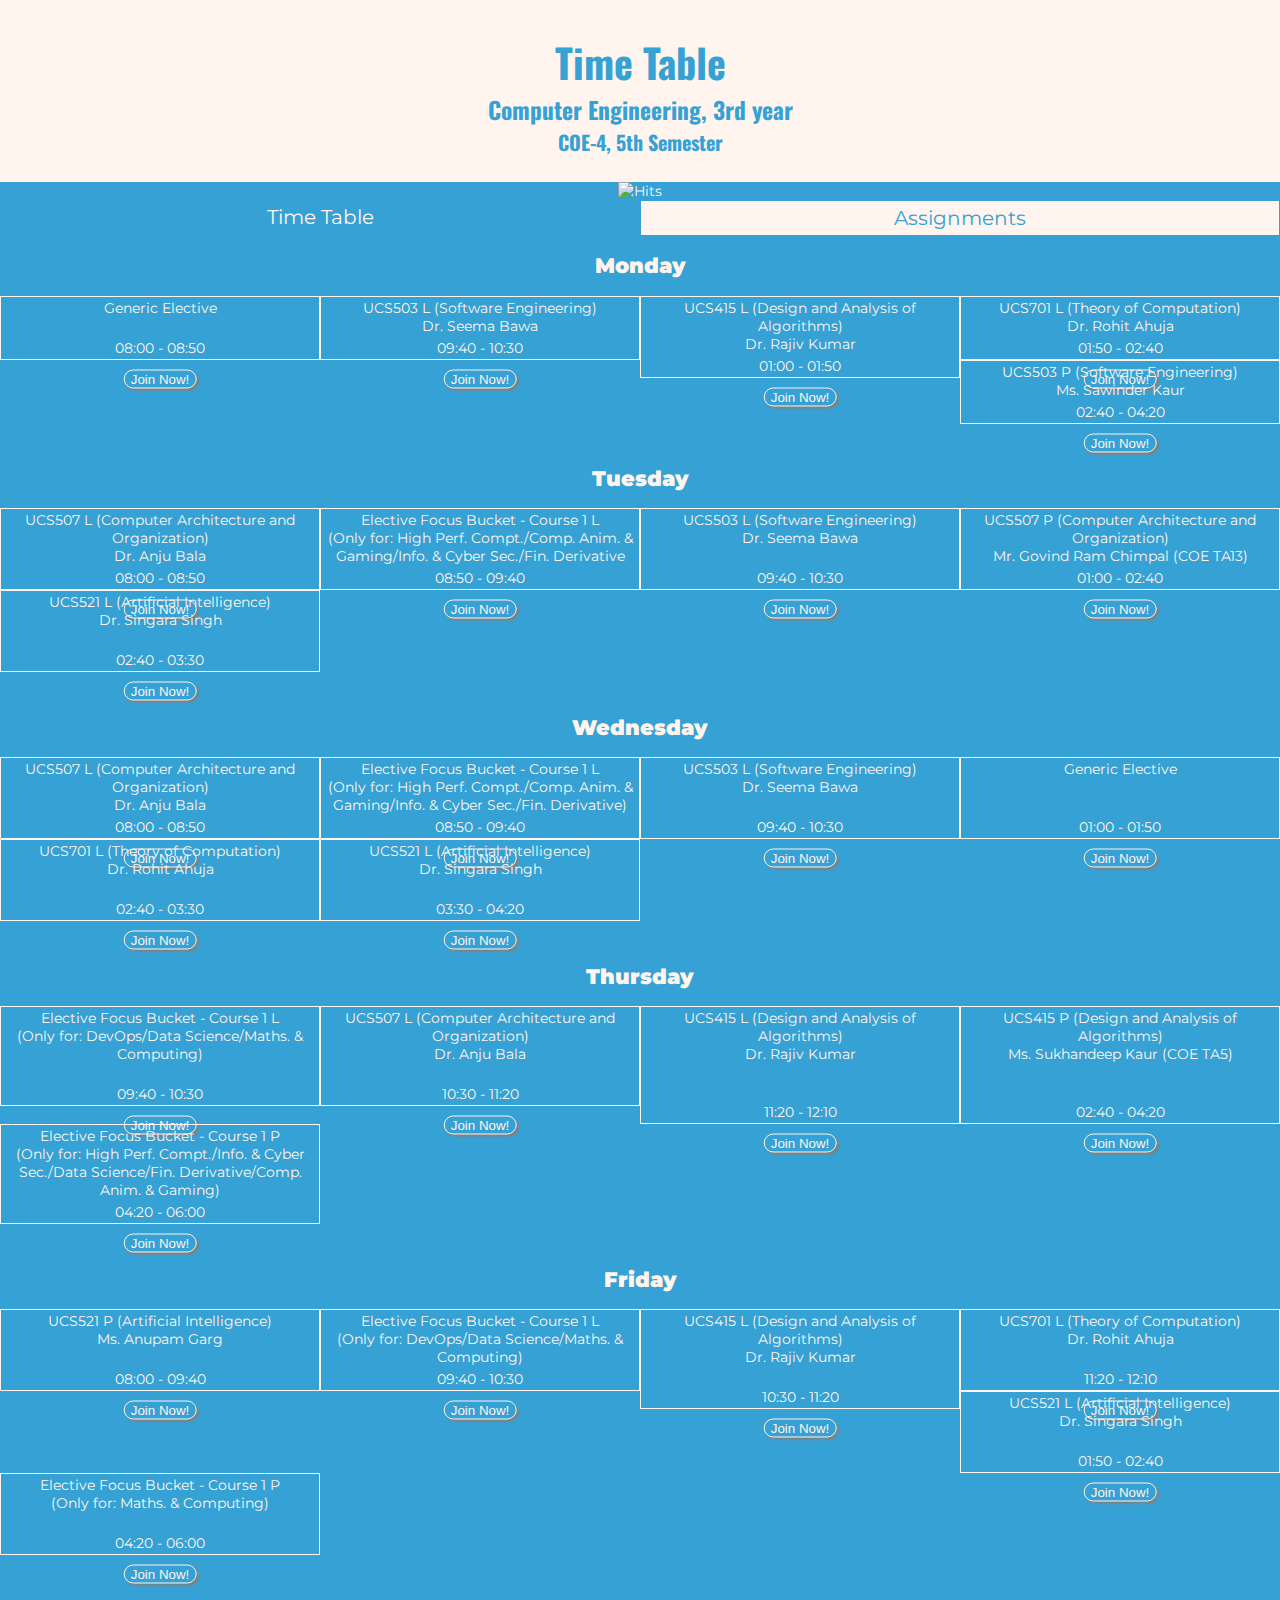
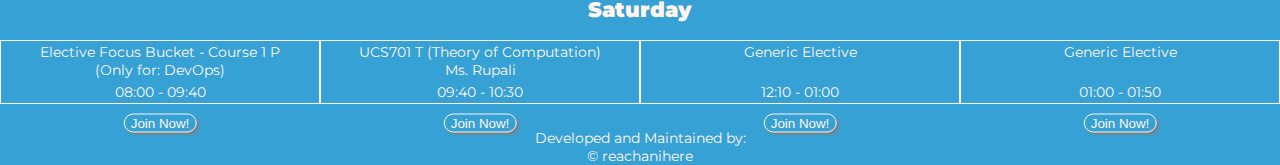
==== commit 11909199: "Update index.html" ====
--- a/index.html
+++ b/index.html
@@ -24,29 +24,29 @@
                 <div class="lecture">
                     <div class="details">UCS503 L (Software Engineering)<br>Dr. Seema Bawa</div>
                     <div class="details">09:40 - 10:30</div>
-                    <div class="butt"><a href="#" add target="_blank"><button class="join_now_link">Join Now!</button></a></div>
+                    <div class="butt"><a href="https://tiet.zoom.us/my/csed1" add target="_blank"><button class="join_now_link">Join Now!</button></a></div>
                 </div>
                 <div class="lecture">
                     <div class="details">UCS415 L (Design and Analysis of Algorithms)<br>Dr. Rajiv Kumar</div>
                     <div class="details">01:00 - 01:50</div>
-                    <div class="butt"><a href="#" add target="_blank"><button class="join_now_link">Join Now!</button></a></div>
+                    <div class="butt"><a href="https://tiet.zoom.us/j/8315295026?_x_zm_rtaid=j7S6faOFRua5kKwsj7frEA.1597288447153.889f0c11a4e2dfe4daff8d3c49a4af01&_x_zm_rhtaid=610#success" add target="_blank"><button class="join_now_link">Join Now!</button></a></div>
                 </div>
                 <div class="lecture">
                     <div class="details">UCS701 L (Theory of Computation)<br>Dr. Rohit Ahuja</div>
                     <div class="details">01:50 - 02:40</div>
-                    <div class="butt"><a href="#" add target="_blank"><button class="join_now_link">Join Now!</button></a></div>
+                    <div class="butt"><a href="https://tiet.zoom.us/j/2277258199?_x_zm_rtaid=j7S6faOFRua5kKwsj7frEA.1597288447153.889f0c11a4e2dfe4daff8d3c49a4af01&_x_zm_rhtaid=610#success" add target="_blank"><button class="join_now_link">Join Now!</button></a></div>
                 </div>
                 <div class="lecture">
                     <div class="details">UCS503 P (Software Engineering)<br>Ms. Sawinder Kaur</div>
                     <div class="details">02:40 - 04:20</div>
-                    <div class="butt"><a href="#" add target="_blank"><button class="join_now_link">Join Now!</button></a></div>
+                    <div class="butt"><a href="https://tiet.zoom.us/my/CSED16" add target="_blank"><button class="join_now_link">Join Now!</button></a></div>
                 </div>
             </div>
             <div class="day"><h2>Tuesday</h2>
                 <div class="lecture">
                     <div class="details">UCS507 L (Computer Architecture and Organization)<br>Dr. Anju Bala</div>
                     <div class="details">08:00 - 08:50</div>
-                    <div class="butt"><a href="#" add target="_blank"><button class="join_now_link">Join Now!</button></a></div>
+                    <div class="butt"><a href="https://tiet.zoom.us/j/2277258199?_x_zm_rtaid=j7S6faOFRua5kKwsj7frEA.1597288447153.889f0c11a4e2dfe4daff8d3c49a4af01&_x_zm_rhtaid=610#success" add target="_blank"><button class="join_now_link">Join Now!</button></a></div>
                 </div>
                 <div class="lecture">
                     <div class="details">Elective Focus Bucket - Course 1 L<br>(Only for: High Perf. Compt./Comp. Anim. & Gaming/Info. & Cyber Sec./Fin. Derivative</div>
@@ -56,24 +56,24 @@
                 <div class="lecture">
                     <div class="details">UCS503 L (Software Engineering)<br>Dr. Seema Bawa<br>‏‏‎ ‎</div>
                     <div class="details">09:40 - 10:30</div>
-                    <div class="butt"><a href="#" add target="_blank"><button class="join_now_link">Join Now!</button></a></div>
+                    <div class="butt"><a href="https://tiet.zoom.us/my/csed1" add target="_blank"><button class="join_now_link">Join Now!</button></a></div>
                 </div>
                 <div class="lecture">
                     <div class="details">UCS507 P (Computer Architecture and Organization)<br>Mr. Govind Ram Chimpal (COE TA13)</div>
                     <div class="details">01:00 - 02:40</div>
-                    <div class="butt"><a href="#" add target="_blank"><button class="join_now_link">Join Now!</button></a></div>
+                    <div class="butt"><a href="https://tiet.zoom.us/j/6811016811?_x_zm_rtaid=j7S6faOFRua5kKwsj7frEA.1597288447153.889f0c11a4e2dfe4daff8d3c49a4af01&_x_zm_rhtaid=610#success" add target="_blank"><button class="join_now_link">Join Now!</button></a></div>
                 </div>    
                 <div class="lecture">
                     <div class="details">UCS521 L (Artificial Intelligence)<br>Dr. Singara Singh<br>‏‏‎ ‎</div>
                     <div class="details">02:40 - 03:30</div>
-                    <div class="butt"><a href="#" add target="_blank"><button class="join_now_link">Join Now!</button></a></div>
+                    <div class="butt"><a href="https://tiet.zoom.us/j/2929069721?_x_zm_rtaid=j7S6faOFRua5kKwsj7frEA.1597288447153.889f0c11a4e2dfe4daff8d3c49a4af01&_x_zm_rhtaid=610#success" add target="_blank"><button class="join_now_link">Join Now!</button></a></div>
                 </div> 
             </div> 
             <div class="day"><h2>Wednesday</h2>
                 <div class="lecture">
                     <div class="details">UCS507 L (Computer Architecture and Organization)<br>Dr. Anju Bala</div>
                     <div class="details">08:00 - 08:50</div>
-                    <div class="butt"><a href="#" add target="_blank"><button class="join_now_link">Join Now!</button></a></div>
+                    <div class="butt"><a href="https://tiet.zoom.us/j/6536797200?_x_zm_rtaid=j7S6faOFRua5kKwsj7frEA.1597288447153.889f0c11a4e2dfe4daff8d3c49a4af01&_x_zm_rhtaid=610#success" add target="_blank"><button class="join_now_link">Join Now!</button></a></div>
                 </div>
                 <div class="lecture">
                     <div class="details">Elective Focus Bucket - Course 1 L<br>(Only for: High Perf. Compt./Comp. Anim. & Gaming/Info. & Cyber Sec./Fin. Derivative)</div>
@@ -83,7 +83,7 @@
                 <div class="lecture">
                     <div class="details">UCS503 L (Software Engineering)<br>Dr. Seema Bawa<br>‏‏‎ ‎</div>
                     <div class="details">09:40 - 10:30</div>
-                    <div class="butt"><a href="#" add target="_blank"><button class="join_now_link">Join Now!</button></a></div>
+                    <div class="butt"><a href="https://tiet.zoom.us/my/csed2" add target="_blank"><button class="join_now_link">Join Now!</button></a></div>
                 </div>
                 <div class="lecture">
                     <div class="details">Generic Elective<br>‏‏‎ ‎<br>‏‏‎ ‎</div>
@@ -93,12 +93,12 @@
                 <div class="lecture">
                     <div class="details">UCS701 L (Theory of Computation)<br>Dr. Rohit Ahuja<br>‏‏‎ ‎</div>
                     <div class="details">02:40 - 03:30</div>
-                    <div class="butt"><a href="#" add target="_blank"><button class="join_now_link">Join Now!</button></a></div>
+                    <div class="butt"><a href="https://tiet.zoom.us/j/9388454668?_x_zm_rtaid=j7S6faOFRua5kKwsj7frEA.1597288447153.889f0c11a4e2dfe4daff8d3c49a4af01&_x_zm_rhtaid=610#success" add target="_blank"><button class="join_now_link">Join Now!</button></a></div>
                 </div>   
                 <div class="lecture">
                     <div class="details">UCS521 L (Artificial Intelligence)<br>Dr. Singara Singh<br>‏‏‎ ‎</div>
                     <div class="details">03:30 - 04:20</div>
-                    <div class="butt"><a href="#" add target="_blank"><button class="join_now_link">Join Now!</button></a></div>
+                    <div class="butt"><a href="https://tiet.zoom.us/j/6731727045?_x_zm_rtaid=j7S6faOFRua5kKwsj7frEA.1597288447153.889f0c11a4e2dfe4daff8d3c49a4af01&_x_zm_rhtaid=610#success" add target="_blank"><button class="join_now_link">Join Now!</button></a></div>
                 </div> 
             </div>
             <div class="day"><h2>Thursday</h2>
@@ -110,17 +110,17 @@
                 <div class="lecture">
                     <div class="details">UCS507 L (Computer Architecture and Organization)<br>Dr. Anju Bala<br>‏‏‎ ‎</div>
                     <div class="details">10:30 - 11:20</div>
-                    <div class="butt"><a href="#" add target="_blank"><button class="join_now_link">Join Now!</button></a></div>
+                    <div class="butt"><a href="https://tiet.zoom.us/j/2155942443?_x_zm_rtaid=j7S6faOFRua5kKwsj7frEA.1597288447153.889f0c11a4e2dfe4daff8d3c49a4af01&_x_zm_rhtaid=610#success" add target="_blank"><button class="join_now_link">Join Now!</button></a></div>
                 </div>
                 <div class="lecture">
                     <div class="details">UCS415 L (Design and Analysis of Algorithms)<br>Dr. Rajiv Kumar<br>‏‏‎ ‎<br>‏‏‎ ‎</div>
                     <div class="details">11:20 - 12:10</div>
-                    <div class="butt"><a href="#" add target="_blank"><button class="join_now_link">Join Now!</button></a></div>
+                    <div class="butt"><a href="https://tiet.zoom.us/j/8315295026?_x_zm_rtaid=j7S6faOFRua5kKwsj7frEA.1597288447153.889f0c11a4e2dfe4daff8d3c49a4af01&_x_zm_rhtaid=610#success" add target="_blank"><button class="join_now_link">Join Now!</button></a></div>
                 </div>
                 <div class="lecture">
-                    <div class="details">UCS415 P (Design and Analysis of Algorithms)<br>COE TA5<br>‏‏‎ ‎<br>‏‏‎ ‎</div>
+                    <div class="details">UCS415 P (Design and Analysis of Algorithms)<br>Ms. Sukhandeep Kaur (COE TA5)<br>‏‏‎ ‎<br>‏‏‎ ‎</div>
                     <div class="details">02:40 - 04:20</div>
-                    <div class="butt"><a href="#" add target="_blank"><button class="join_now_link">Join Now!</button></a></div>
+                    <div class="butt"><a href="https://tiet.zoom.us/my/csed22" add target="_blank"><button class="join_now_link">Join Now!</button></a></div>
                 </div>   
                 <div class="lecture">
                     <div class="details">Elective Focus Bucket - Course 1 P<br>(Only for: High Perf. Compt./Info. & Cyber Sec./Data Science/Fin. Derivative/Comp. Anim. & Gaming)</div>
@@ -132,7 +132,7 @@
                 <div class="lecture">
                     <div class="details">UCS521 P (Artificial Intelligence)<br>Ms. Anupam Garg<br>‏‏‎ ‎</div>
                     <div class="details">08:00 - 09:40</div>
-                    <div class="butt"><a href="#" add target="_blank"><button class="join_now_link">Join Now!</button></a></div>
+                    <div class="butt"><a href="https://tiet.zoom.us/j/6731727045?_x_zm_rtaid=j7S6faOFRua5kKwsj7frEA.1597288447153.889f0c11a4e2dfe4daff8d3c49a4af01&_x_zm_rhtaid=610#success" add target="_blank"><button class="join_now_link">Join Now!</button></a></div>
                 </div> 
                 <div class="lecture">
                     <div class="details">Elective Focus Bucket - Course 1 L<br>(Only for: DevOps/Data Science/Maths. & Computing)</div>
@@ -142,17 +142,17 @@
                 <div class="lecture">
                     <div class="details">UCS415 L (Design and Analysis of Algorithms)<br>Dr. Rajiv Kumar<br>‏‏‎ ‎</div>
                     <div class="details">10:30 - 11:20</div>
-                    <div class="butt"><a href="#" add target="_blank"><button class="join_now_link">Join Now!</button></a></div>
+                    <div class="butt"><a href="https://tiet.zoom.us/j/2155942443?_x_zm_rtaid=j7S6faOFRua5kKwsj7frEA.1597288447153.889f0c11a4e2dfe4daff8d3c49a4af01&_x_zm_rhtaid=610#success" add target="_blank"><button class="join_now_link">Join Now!</button></a></div>
                 </div>  
                 <div class="lecture">
                     <div class="details">UCS701 L (Theory of Computation)<br>Dr. Rohit Ahuja<br>‏‏‎ ‎</div>
                     <div class="details">11:20 - 12:10</div>
-                    <div class="butt"><a href="#" add target="_blank"><button class="join_now_link">Join Now!</button></a></div>
+                    <div class="butt"><a href="https://tiet.zoom.us/j/2722752154?_x_zm_rtaid=j7S6faOFRua5kKwsj7frEA.1597288447153.889f0c11a4e2dfe4daff8d3c49a4af01&_x_zm_rhtaid=610#success" add target="_blank"><button class="join_now_link">Join Now!</button></a></div>
                 </div> 
                 <div class="lecture">
                     <div class="details">UCS521 L (Artificial Intelligence)<br>Dr. Singara Singh<br>‏‏‎ ‎</div>
                     <div class="details">01:50 - 02:40</div>
-                    <div class="butt"><a href="#" add target="_blank"><button class="join_now_link">Join Now!</button></a></div>
+                    <div class="butt"><a href="https://tiet.zoom.us/j/5205514571?_x_zm_rtaid=j7S6faOFRua5kKwsj7frEA.1597288447153.889f0c11a4e2dfe4daff8d3c49a4af01&_x_zm_rhtaid=610#success" add target="_blank"><button class="join_now_link">Join Now!</button></a></div>
                 </div> 
                 <div class="lecture">
                     <div class="details">Elective Focus Bucket - Course 1 P<br>(Only for: Maths. & Computing)<br>‏‏‎ ‎</div>
